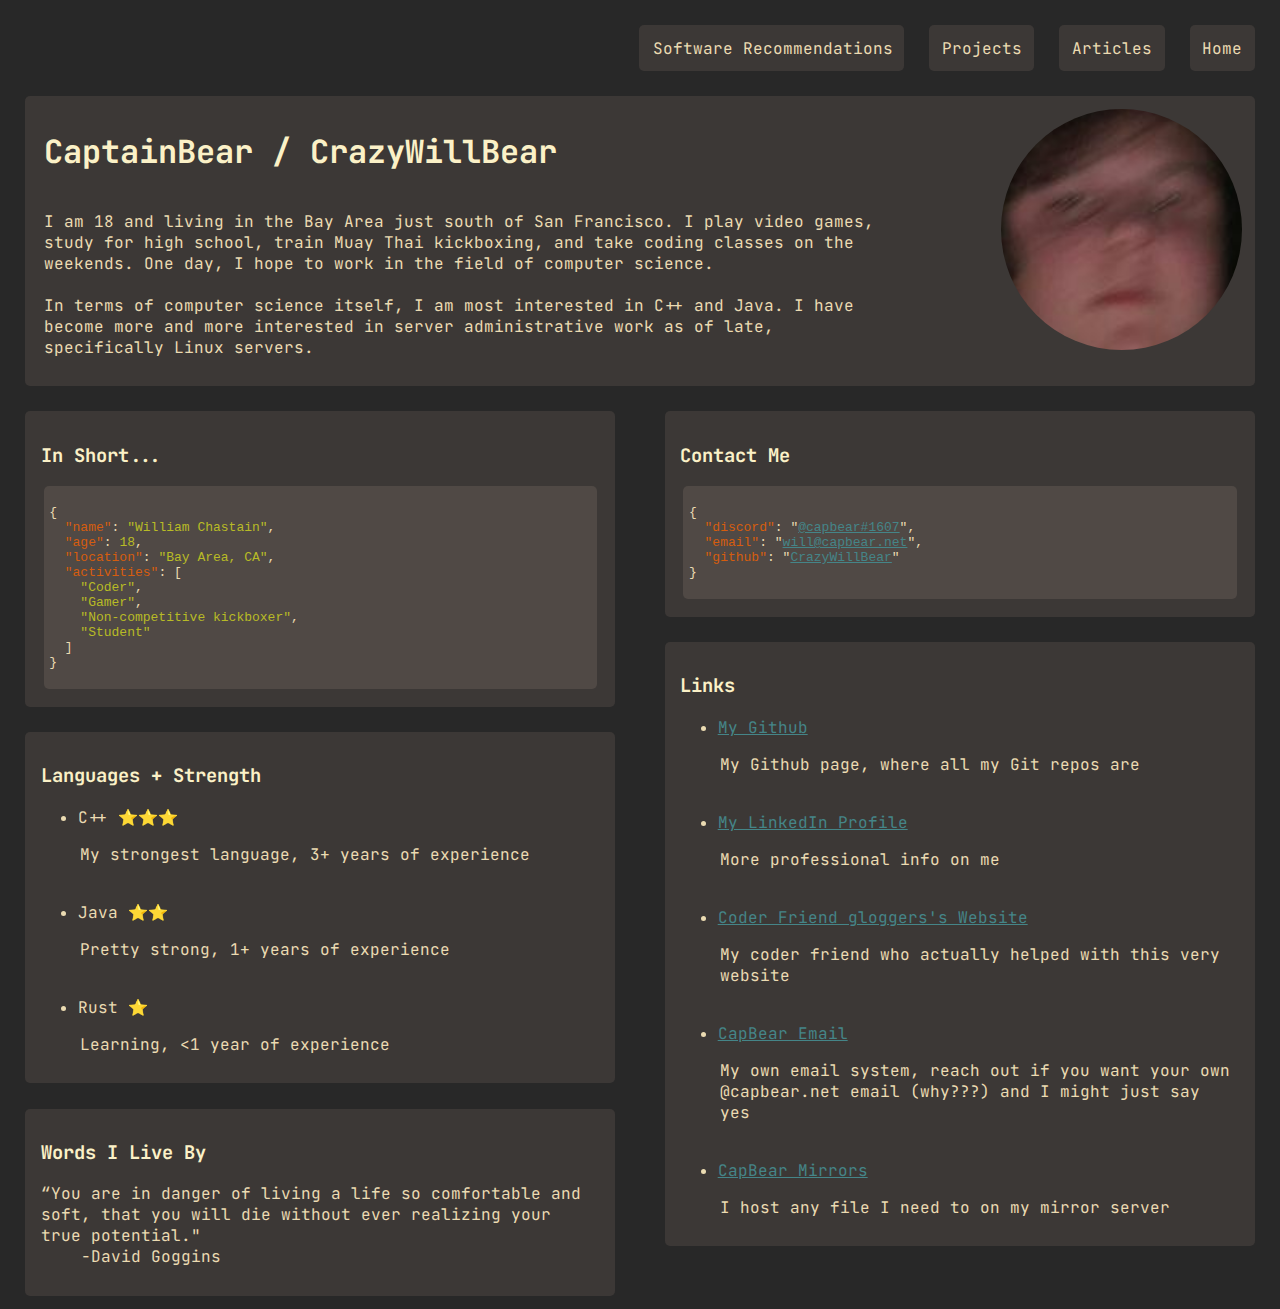
==== index.html @ 5c7d902f "Update the repo" ====
<!--
  ____            ____                  
 / ___|__ _ _ __ | __ )  ___  __ _ _ __ 
| |   / _` | '_ \|  _ \ / _ \/ _` | '__|
| |__| (_| | |_) | |_) |  __/ (_| | |   
 \____\__,_| .__/|____/ \___|\__,_|_|   
           |_|   
-->
<!DOCTYPE html>

<html>
  <head>
    <title>Home - CapBear.net</title>
    <link rel="icon" href="/images/me.jpg" />

    <link
      rel="stylesheet"
      media="only screen and (max-width: 400px)"
      href="/mobile.css"
    />
    <link
      rel="stylesheet"
      media="only screen and (min-width: 401px)"
      href="/desktop.css"
    />

    <meta charset="UTF-8" />
    <meta name="title" content="CapBear.net" />
    <meta
      name="description"
      content="I am 18 and living in the Bay Area just south of San Francisco. I play video games, study for high school, and take coding classes on the weekends. One day, I hope to work in the field of computer science."
    />
    <meta
      name="image"
      content="https://avatars.githubusercontent.com/u/16143570?v=4"
    />
    <meta name="keywords" content="CaptainBear, CrazyWillBear" />
    <meta name="author" content="CaptainBear" />
    <meta name="viewport" content="width=device-width, initial-scale=1.0" />

    <link rel="preconnect" href="https://fonts.googleapis.com" />
    <link rel="preconnect" href="https://fonts.gstatic.com" crossorigin />
    <link
      href="https://fonts.googleapis.com/css2?family=JetBrains+Mono&display=swap"
      rel="stylesheet"
    />
  </head>

  <body>
    <div>
      <a href="/">
        <div class="page-box">
          <p class="page-text">Home</p>
        </div>
      </a>
      <a href="/articles">
        <div class="page-box">
          <p class="page-text">Articles</p>
        </div>
      </a>
      <a href="/projects">
        <div class="page-box">
          <p class="page-text">Projects</p>
        </div>
      </a>
      <a href="/software-recommendations">
        <div class="page-box">
          <p class="page-text">Software Recommendations</p>
        </div>
      </a>
    </div>

    <div class="box-c">
      <img class="face" src="/images/me.jpg" />
      <h1 style="width: 70%; float: left">CaptainBear / CrazyWillBear</h1>
      <p style="width: 70%; float: left">
        I am 18 and living in the Bay Area just south of San Francisco. I play
	video games, study for high school, train Muay Thai kickboxing, and take
	coding classes on the weekends. One day, I hope to work in the field of
	computer science.
        <br />
        <br />
        In terms of computer science itself, I am most interested in C++ and
        Java. I have become more and more interested in server administrative
	work as of late, specifically Linux servers.
      </p>
    </div>

    <div class="box-l">
      <h3>In Short...</h3>
      <div class="code-box">
        <pre><code>{
  <span class="json-var">"name"</span>: <span class="json-def">"William Chastain"</span>,
  <span class="json-var">"age"</span>: <span class="json-def">18</span>,
  <span class="json-var">"location"</span>: <span class="json-def">"Bay Area, CA"</span>,
  <span class="json-var">"activities"</span>: [
    <span class="json-def">"Coder"</span>,
    <span class="json-def">"Gamer"</span>,
    <span class="json-def">"Non-competitive kickboxer"</span>,
    <span class="json-def">"Student"</span>
  ]
} </code></pre>
      </div>
    </div>
    <div class="box-r">
      <h3>Contact Me</h3>
      <div class="code-box">
        <pre><code>{
  <span class="json-var">"discord"</span>: "<a
  href="https://discord.com/users/480455714272444426"
  target="_blank"
  rel="noreferrer noopener"
  >@capbear#1607</a
  >",
  <span class="json-var">"email"</span>: "<a
  href="mailto:will@capbear.net"
  target="_blank"
  rel="noreferrer noopener"
  >will@capbear.net</a
  >",
  <span class="json-var">"github"</span>: "<a
  href="https://github.com/CrazyWillBear"
  target="_blank"
  rel="noreferrer noopener"
  >CrazyWillBear</a
  >"
}</code></pre>
      </div>
    </div>

    <div class="box-r">
      <h3>Links</h3>
      <ul>
        <li>
          <a
            href="https://github.com/CrazyWillBear"
            target="_blank"
            rel="noreferrer noopener"
            >My Github</a
          >
        </li>
        <p>My Github page, where all my Git repos are</p>
        <br />
        <li>
          <a
            href="https://www.linkedin.com/in/william-chastain-55a534222/"
            target="_blank"
            rel="noreferrer noopener"
            >My LinkedIn Profile</a
          >
        </li>
        <p>More professional info on me</p>
        <br />
        <li>
          <a
            href="https://www.gloggers.net/"
            target="_blank"
            rel="noreferrer noopener"
            >Coder Friend gloggers's Website</a
          >
        </li>
        <p>My coder friend who actually helped with this very website</p>
        <br />
        <li>
          <a
            href="https://mail.capbear.net/"
            target="_blank"
            rel="noreferrer noopener"
            >CapBear Email</a
          >
        </li>
        <p>
          My own email system, reach out if you want your own @capbear.net email
          (why???) and I might just say yes
        </p>
        <br />
        <li>
          <a
            href="https://mirrors.capbear.net/"
            target="_blank"
            rel="noreferrer noopener"
            >CapBear Mirrors</a
          >
        </li>
        <p>I host any file I need to on my mirror server</p>
      </ul>
    </div>
    <div class="box-l">
      <h3>Languages + Strength</h3>
      <ul>
        <li>C++ &#11088;&#11088;&#11088;</li>
        <p>My strongest language, 3+ years of experience</p>
        <br />
        <li>Java &#11088;&#11088;</li>
        <p>Pretty strong, 1+ years of experience</p>
        <br />
        <li>Rust &#11088;</li>
        <p>Learning, &lt;1 year of experience</p>
      </ul>
    </div>

    <div class="box-l">
      <h3>Words I Live By</h3>
      <p>
        “You are in danger of living a life so comfortable and soft, that you
        will die without ever realizing your true potential."
        <br />
        &nbsp;&nbsp;&nbsp;&nbsp;-David Goggins
      </p>
    </div>
  </body>
</html>
---- mobile.css ----
html:root {
  color-scheme: dark;
}

body {
  margin: 0px;
  padding: 1%;
  background-color: #282828;

  font-family: "JetBrains Mono", monospace;
  color: #ebdbb2;
}

h1 {
  color: #fbf1c7;
  padding-left: 0.5%;
  padding-right: 0.5%;
}

h3 {
  color: #fbf1c7;
  padding-left: 0.5%;
  padding-right: 0.5%;
}

p {
  color: #ebdbb2;
  padding-left: 0.5%;
  padding-right: 0.5%;
}

a {
  color: #458588;
}

button {
  border-radius: 5px;
  border-color: #3c3836;
  background: none;
  color: #ebdbb2;
}

.page-box {
  float: right;
  display: inline-block;
  white-space: nowrap;
}

.page-text {
  margin-top: 0%;
  margin-bottom: 0%;
}

.code-box {
  margin: 1%;
  background-color: #504945;
  border-radius: 5px;
  padding: 1%;
}

.box-l,
.box-r,
.box-c {
  float: left;
  width: 96%; /* 45% width + 1% padding */
}

.box-l,
.box-r,
.box-c,
.page-box {
  margin: 1%;
  background-color: #3c3836;
  border-radius: 5px;
  padding: 1%;
}

.face {
  transition: all 0.5s ease-in-out;
  border-radius: 50%;
  width: 20%;
  float: right;
}

.json-var {
  color: #d65d0e;
}

.json-def {
  color: #b8bb26;
}
---- desktop.css ----
html:root {
  color-scheme: dark;
}

body {
  margin: 0px;
  padding: 1%;
  background-color: #282828;

  font-family: "JetBrains Mono", monospace;
  color: #ebdbb2;
}

h1 {
  color: #fbf1c7;
  padding-left: 0.5%;
  padding-right: 0.5%;
}

h3 {
  color: #fbf1c7;
  padding-left: 0.5%;
  padding-right: 0.5%;
}

p {
  color: #ebdbb2;
  padding-left: 0.5%;
  padding-right: 0.5%;
}

a {
  color: #458588;
}

pre {
  overflow: auto;
}

input {
  border-radius: 5px;
  border-color: #3c3836;
  background: none;
  color: #ebdbb2;

  transition: all 0.3s ease-in-out;
}

.page-box {
  float: right;
  display: inline-block;
  white-space: nowrap;
}

.page-text {
  margin-top: 0%;
  margin-bottom: 0%;
}

.code-box {
  margin: 1%;
  background-color: #504945;
  border-radius: 5px;
  padding: 1%;
}

.box-l {
  float: left;
  width: 45%;
}

.box-r {
  float: right;
  width: 45%;
}

.box-c {
  float: left;
  width: 96%; /* 45% width + 1% padding */
}

.box-l,
.box-r,
.box-c,
.page-box {
  margin: 1%;
  background-color: #3c3836;
  border-radius: 5px;
  padding: 1%;

  transition: all 0.3s ease-in-out;
}

button:hover,
.box-l:hover,
.box-r:hover,
.box-c:hover,
.page-box:hover {
  transform: scale(1.03);
}

.face {
  transition: all 0.5s ease-in-out;
  border-radius: 50%;
  width: 20%;
  float: right;
}

.face:hover {
  border-radius: 25%;
}

.json-var {
  color: #d65d0e;
}

.json-def {
  color: #b8bb26;
}
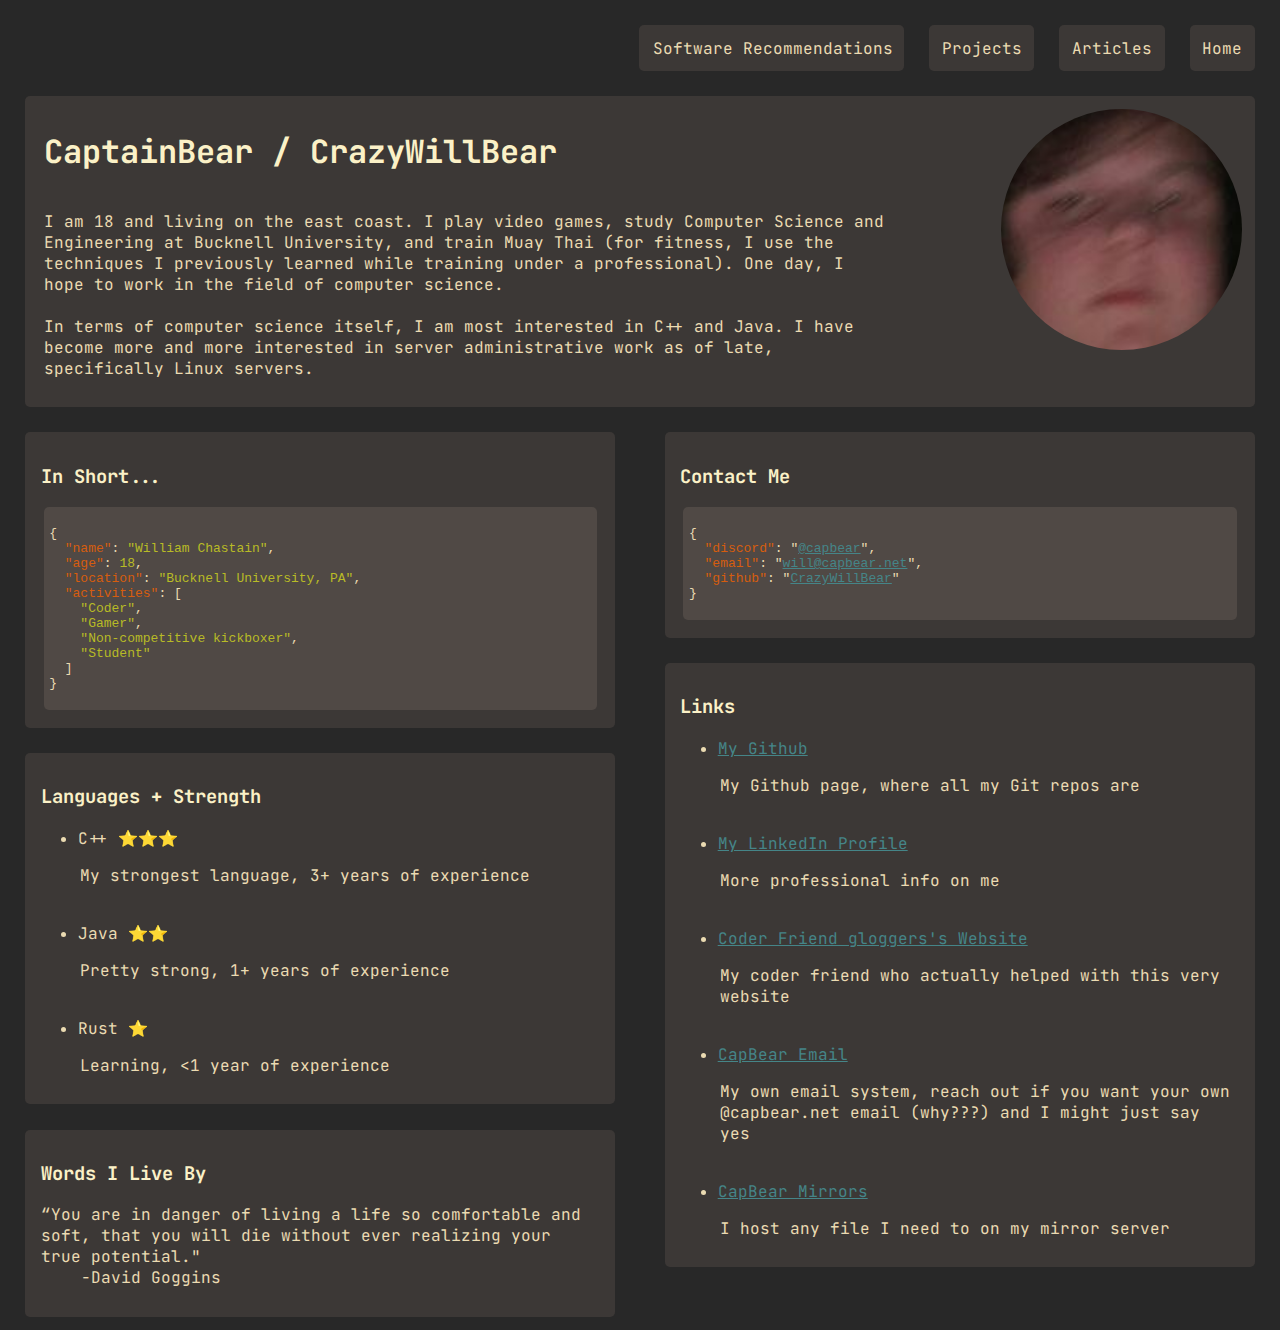
==== commit bd8be905: "Update git repo" ====
--- a/index.html
+++ b/index.html
@@ -74,10 +74,11 @@
       <img class="face" src="/images/me.jpg" />
       <h1 style="width: 70%; float: left">CaptainBear / CrazyWillBear</h1>
       <p style="width: 70%; float: left">
-        I am 18 and living in the Bay Area just south of San Francisco. I play
-	video games, study for high school, train Muay Thai kickboxing, and take
-	coding classes on the weekends. One day, I hope to work in the field of
-	computer science.
+        I am 18 and living on the east coast. I play
+	video games, study Computer Science and Engineering at Bucknell University,
+	and train Muay Thai (for fitness, I use the techniques I previously learned
+	while training under a professional). One day, I hope to work in the field
+	of computer science.
         <br />
         <br />
         In terms of computer science itself, I am most interested in C++ and
@@ -92,7 +93,7 @@
         <pre><code>{
   <span class="json-var">"name"</span>: <span class="json-def">"William Chastain"</span>,
   <span class="json-var">"age"</span>: <span class="json-def">18</span>,
-  <span class="json-var">"location"</span>: <span class="json-def">"Bay Area, CA"</span>,
+  <span class="json-var">"location"</span>: <span class="json-def">"Bucknell University, PA"</span>,
   <span class="json-var">"activities"</span>: [
     <span class="json-def">"Coder"</span>,
     <span class="json-def">"Gamer"</span>,
@@ -110,7 +111,7 @@
   href="https://discord.com/users/480455714272444426"
   target="_blank"
   rel="noreferrer noopener"
-  >@capbear#1607</a
+  >@capbear</a
   >",
   <span class="json-var">"email"</span>: "<a
   href="mailto:will@capbear.net"
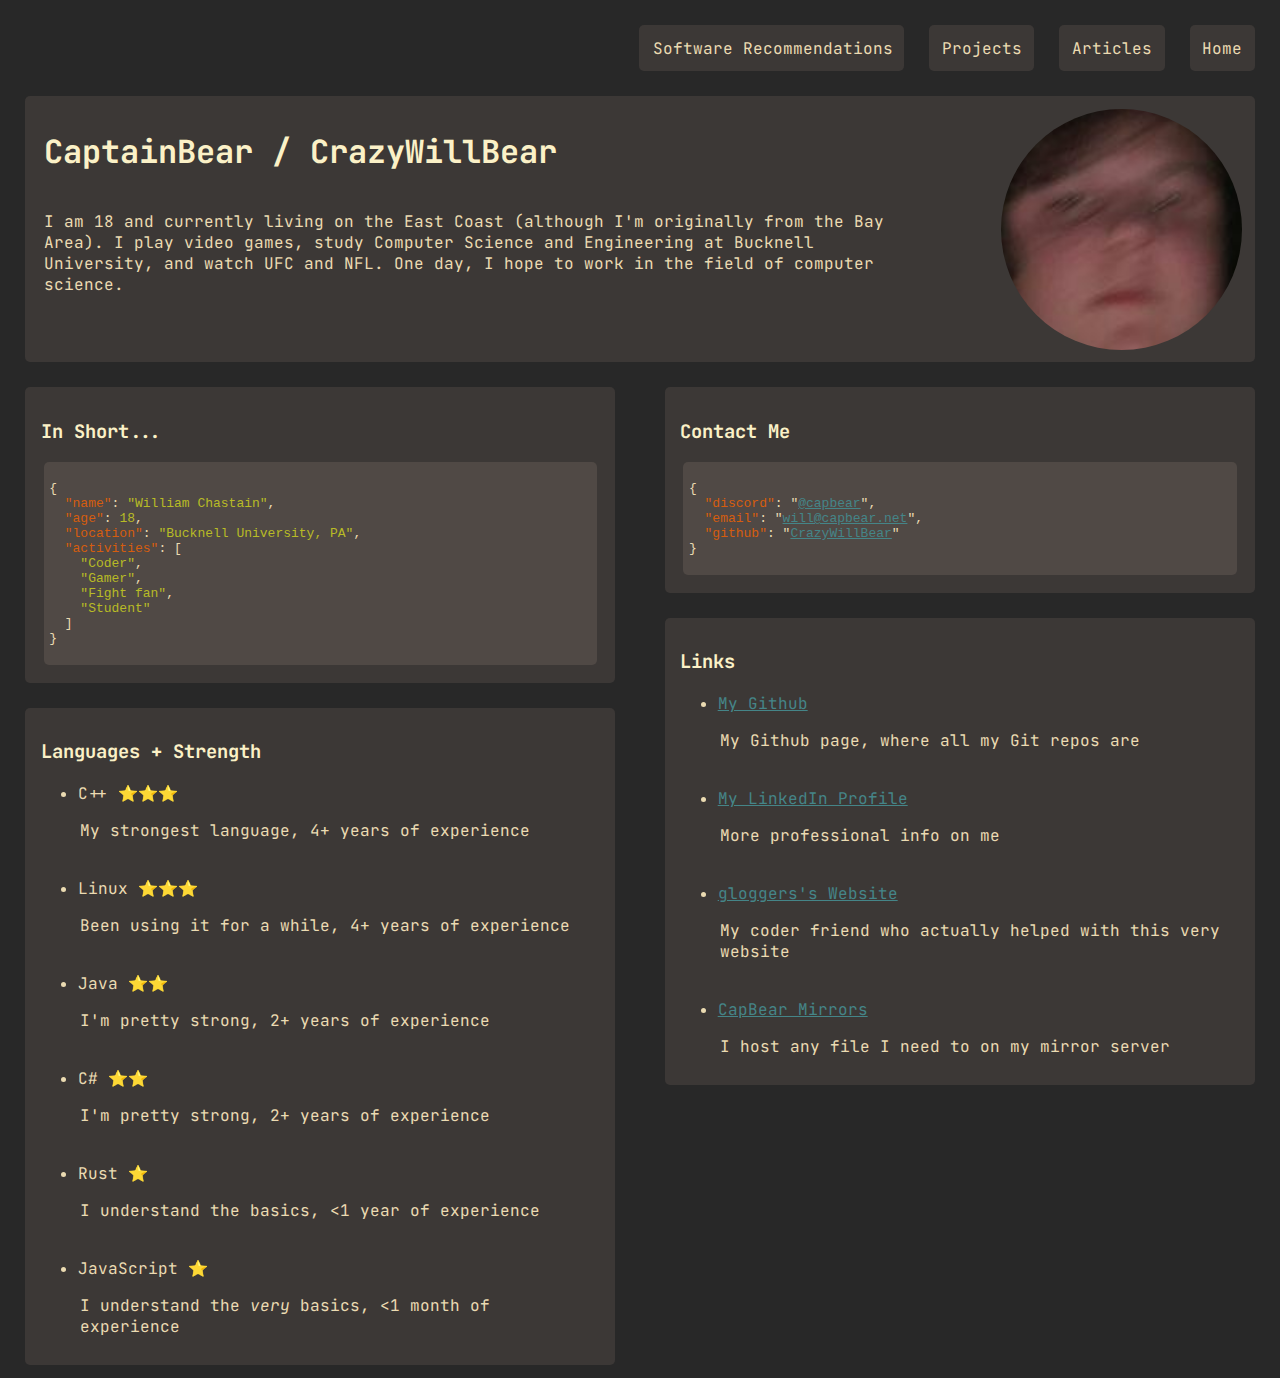
==== commit 7c674ada: "🌘🐐 Updated with Glitch" ====
--- a/index.html
+++ b/index.html
@@ -1,10 +1,12 @@
 <!--
-  ____            ____                  
- / ___|__ _ _ __ | __ )  ___  __ _ _ __ 
-| |   / _` | '_ \|  _ \ / _ \/ _` | '__|
-| |__| (_| | |_) | |_) |  __/ (_| | |   
- \____\__,_| .__/|____/ \___|\__,_|_|   
-           |_|   
+ _____            ______                 
+/  __ \           | ___ \                
+| /  \/ __ _ _ __ | |_/ / ___  __ _ _ __ 
+| |    / _` | '_ \| ___ \/ _ \/ _` | '__|
+| \__/\ (_| | |_) | |_/ /  __/ (_| | |   
+ \____/\__,_| .__/\____/ \___|\__,_|_|   
+            | |                          
+            |_|        
 -->
 <!DOCTYPE html>
 
@@ -28,7 +30,10 @@
     <meta name="title" content="CapBear.net" />
     <meta
       name="description"
-      content="I am 18 and living in the Bay Area just south of San Francisco. I play video games, study for high school, and take coding classes on the weekends. One day, I hope to work in the field of computer science."
+      content="I am 18 and currently living on the East Coast (although I'm originally
+        from the Bay Area). I play video games, study Computer Science and
+        Engineering at Bucknell University, and watch UFC and NFL. One
+        day, I hope to work in the field of computer science."
     />
     <meta
       name="image"
@@ -74,16 +79,10 @@
       <img class="face" src="/images/me.jpg" />
       <h1 style="width: 70%; float: left">CaptainBear / CrazyWillBear</h1>
       <p style="width: 70%; float: left">
-        I am 18 and living on the east coast. I play
-	video games, study Computer Science and Engineering at Bucknell University,
-	and train Muay Thai (for fitness, I use the techniques I previously learned
-	while training under a professional). One day, I hope to work in the field
-	of computer science.
-        <br />
-        <br />
-        In terms of computer science itself, I am most interested in C++ and
-        Java. I have become more and more interested in server administrative
-	work as of late, specifically Linux servers.
+        I am 18 and currently living on the East Coast (although I'm originally
+        from the Bay Area). I play video games, study Computer Science and
+        Engineering at Bucknell University, and watch UFC and NFL. One day, I
+        hope to work in the field of computer science.
       </p>
     </div>
 
@@ -97,7 +96,7 @@
   <span class="json-var">"activities"</span>: [
     <span class="json-def">"Coder"</span>,
     <span class="json-def">"Gamer"</span>,
-    <span class="json-def">"Non-competitive kickboxer"</span>,
+    <span class="json-def">"Fight fan"</span>,
     <span class="json-def">"Student"</span>
   ]
 } </code></pre>
@@ -157,23 +156,10 @@
             href="https://www.gloggers.net/"
             target="_blank"
             rel="noreferrer noopener"
-            >Coder Friend gloggers's Website</a
+            >gloggers's Website</a
           >
         </li>
         <p>My coder friend who actually helped with this very website</p>
-        <br />
-        <li>
-          <a
-            href="https://mail.capbear.net/"
-            target="_blank"
-            rel="noreferrer noopener"
-            >CapBear Email</a
-          >
-        </li>
-        <p>
-          My own email system, reach out if you want your own @capbear.net email
-          (why???) and I might just say yes
-        </p>
         <br />
         <li>
           <a
@@ -190,24 +176,23 @@
       <h3>Languages + Strength</h3>
       <ul>
         <li>C++ &#11088;&#11088;&#11088;</li>
-        <p>My strongest language, 3+ years of experience</p>
+        <p>My strongest language, 4+ years of experience</p>
+        <br />
+        <li>Linux &#11088;&#11088;&#11088;</li>
+        <p>Been using it for a while, 4+ years of experience</p>
         <br />
         <li>Java &#11088;&#11088;</li>
-        <p>Pretty strong, 1+ years of experience</p>
+        <p>I'm pretty strong, 2+ years of experience</p>
+        <br />
+        <li>C# &#11088;&#11088;</li>
+        <p>I'm pretty strong, 2+ years of experience</p>
         <br />
         <li>Rust &#11088;</li>
-        <p>Learning, &lt;1 year of experience</p>
+        <p>I understand the basics, &lt;1 year of experience</p>
+        <br />
+        <li>JavaScript &#11088;</li>
+        <p>I understand the <i>very</i> basics, &lt;1 month of experience</p>
       </ul>
-    </div>
-
-    <div class="box-l">
-      <h3>Words I Live By</h3>
-      <p>
-        “You are in danger of living a life so comfortable and soft, that you
-        will die without ever realizing your true potential."
-        <br />
-        &nbsp;&nbsp;&nbsp;&nbsp;-David Goggins
-      </p>
     </div>
   </body>
 </html>
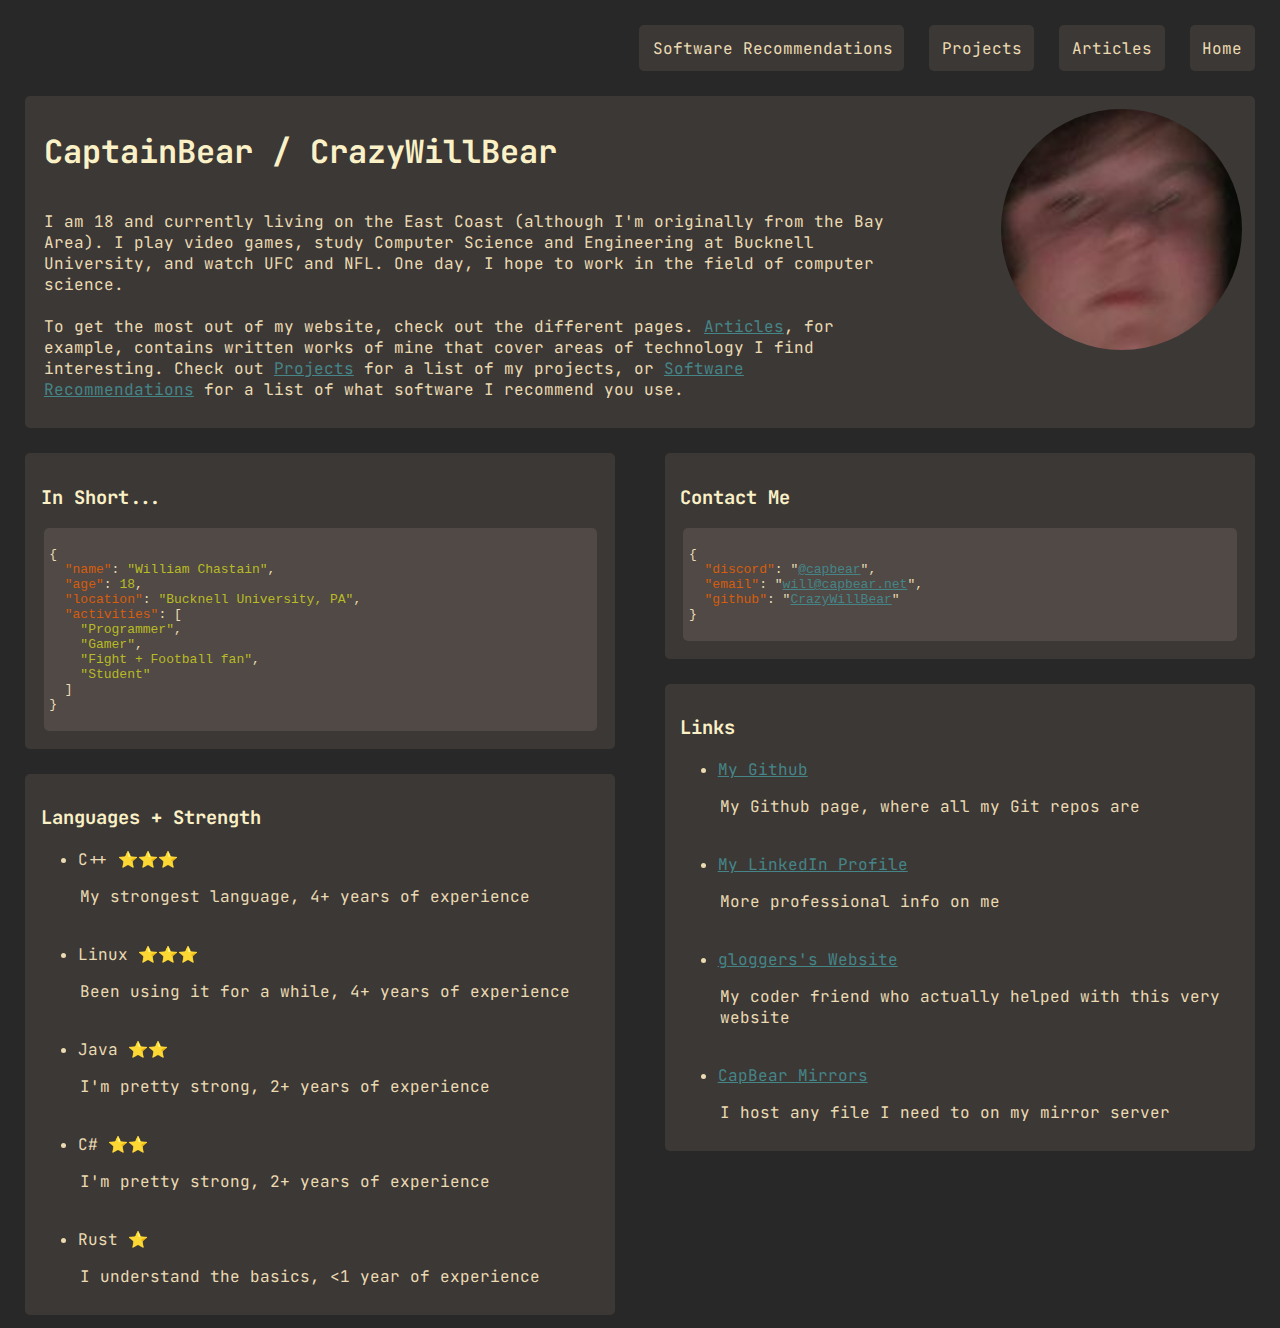
==== commit 278bc0da: "⬇️🧄 Updated with Glitch" ====
--- a/index.html
+++ b/index.html
@@ -17,12 +17,12 @@
 
     <link
       rel="stylesheet"
-      media="only screen and (max-width: 400px)"
+      media="only screen and (max-width: 428px)"
       href="/mobile.css"
     />
     <link
       rel="stylesheet"
-      media="only screen and (min-width: 401px)"
+      media="only screen and (min-width: 429px)"
       href="/desktop.css"
     />
 
@@ -83,6 +83,14 @@
         from the Bay Area). I play video games, study Computer Science and
         Engineering at Bucknell University, and watch UFC and NFL. One day, I
         hope to work in the field of computer science.
+        <br />
+        <br />
+        To get the most out of my website, check out the different pages.
+        <a href="/articles">Articles</a>, for example, contains written works of
+        mine that cover areas of technology I find interesting. Check out
+        <a href="/projects">Projects</a> for a list of my projects, or
+        <a href="/software-recommendations">Software Recommendations</a> for a
+        list of what software I recommend you use.
       </p>
     </div>
 
@@ -94,9 +102,9 @@
   <span class="json-var">"age"</span>: <span class="json-def">18</span>,
   <span class="json-var">"location"</span>: <span class="json-def">"Bucknell University, PA"</span>,
   <span class="json-var">"activities"</span>: [
-    <span class="json-def">"Coder"</span>,
+    <span class="json-def">"Programmer"</span>,
     <span class="json-def">"Gamer"</span>,
-    <span class="json-def">"Fight fan"</span>,
+    <span class="json-def">"Fight + Football fan"</span>,
     <span class="json-def">"Student"</span>
   ]
 } </code></pre>
@@ -189,9 +197,6 @@
         <br />
         <li>Rust &#11088;</li>
         <p>I understand the basics, &lt;1 year of experience</p>
-        <br />
-        <li>JavaScript &#11088;</li>
-        <p>I understand the <i>very</i> basics, &lt;1 month of experience</p>
       </ul>
     </div>
   </body>
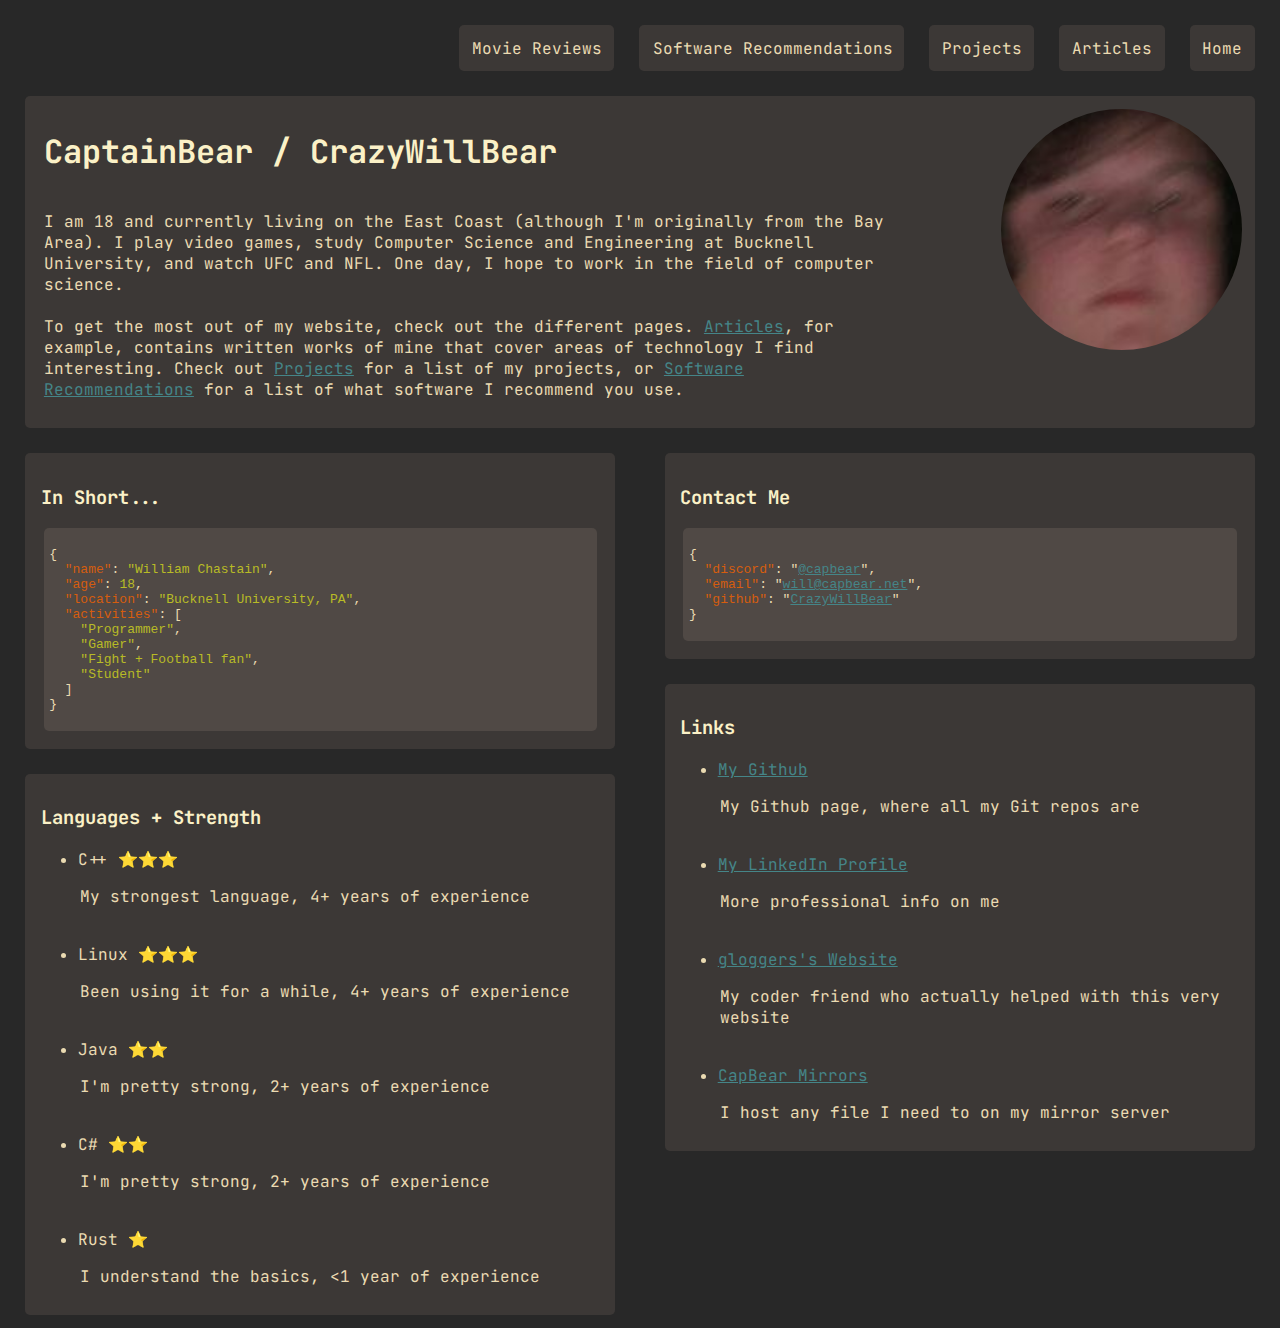
==== commit a9b01298: "💲🦍 Updated with Glitch" ====
--- a/index.html
+++ b/index.html
@@ -71,6 +71,11 @@
       <a href="/software-recommendations">
         <div class="page-box">
           <p class="page-text">Software Recommendations</p>
+        </div>
+      </a>
+      <a href="/movie-reviews">
+        <div class="page-box">
+          <p class="page-text">Movie Reviews</p>
         </div>
       </a>
     </div>
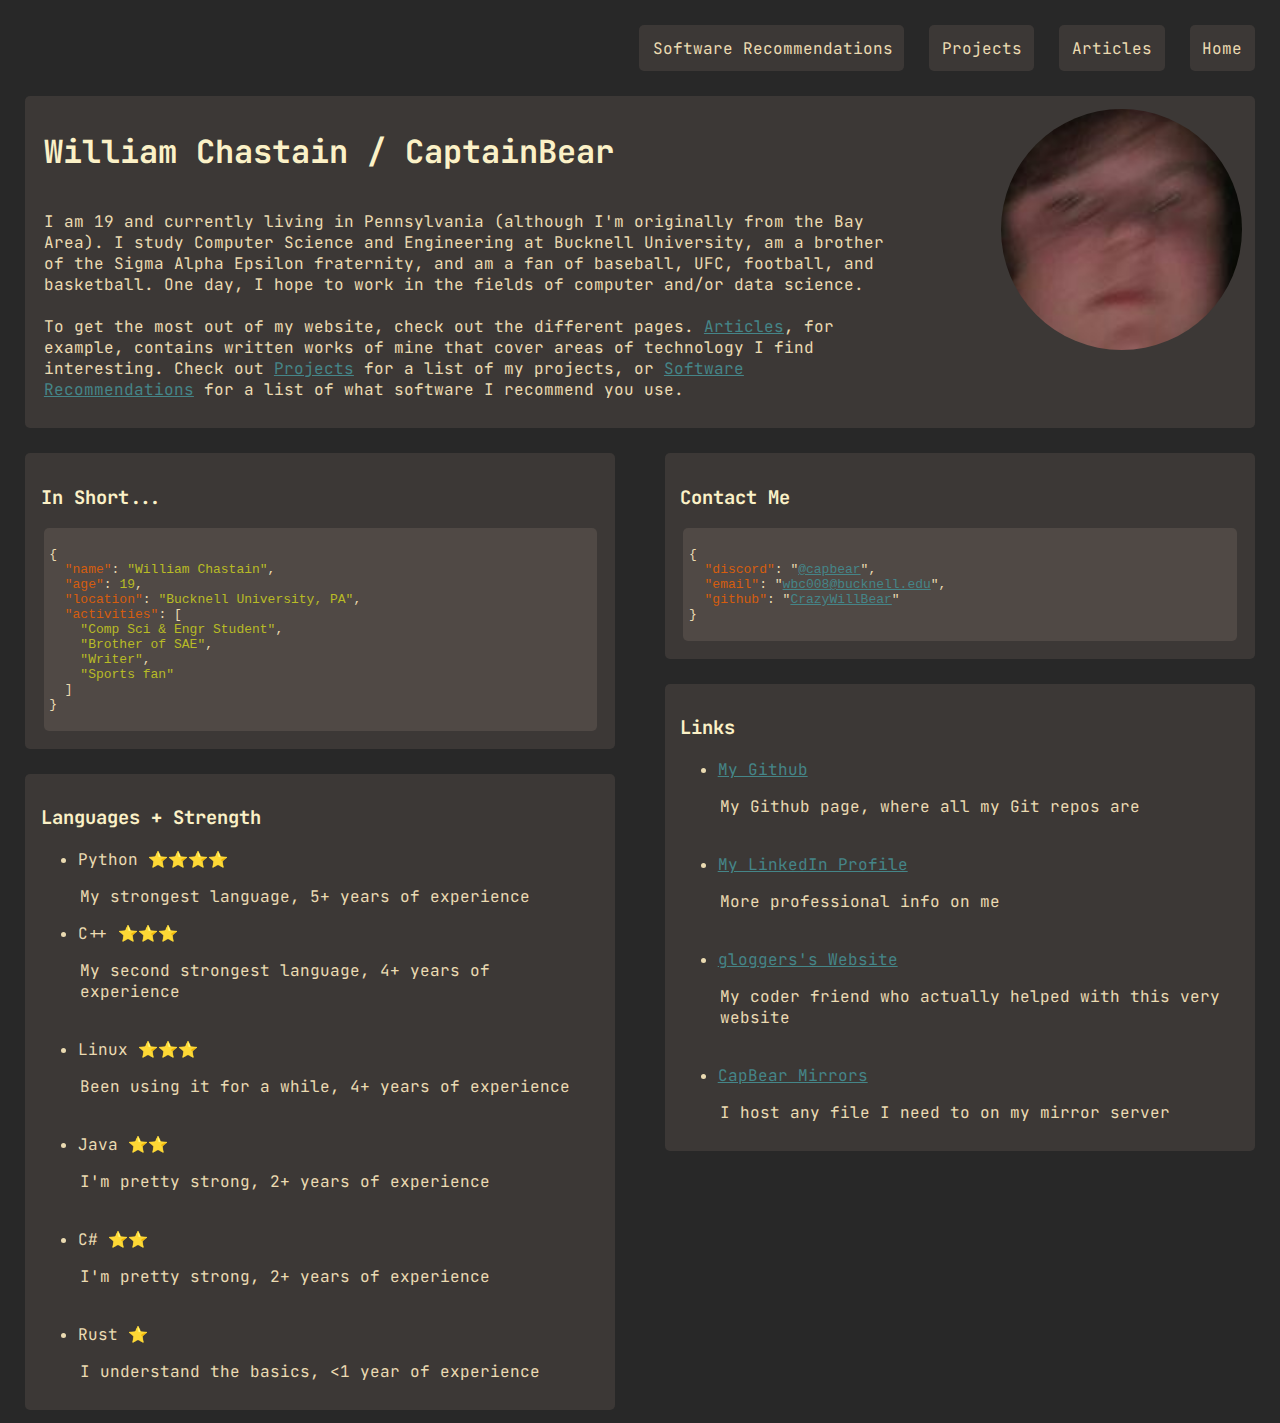
==== commit 41ac5e15: "🛎️🕷️ Updated with Glitch" ====
--- a/index.html
+++ b/index.html
@@ -30,17 +30,18 @@
     <meta name="title" content="CapBear.net" />
     <meta
       name="description"
-      content="I am 18 and currently living on the East Coast (although I'm originally
-        from the Bay Area). I play video games, study Computer Science and
-        Engineering at Bucknell University, and watch UFC and NFL. One
-        day, I hope to work in the field of computer science."
+      content="I am 19 and currently living in Pennsylvania (although I'm originally
+        from the Bay Area). I study Computer Science and Engineering at Bucknell
+        University, am a brother of the Sigma Alpha Epsilon fraternity, and am a
+        fan of baseball, UFC, football, and basketball. One day, I hope to work
+        in the fields of computer and/or data science."
     />
     <meta
       name="image"
       content="https://avatars.githubusercontent.com/u/16143570?v=4"
     />
-    <meta name="keywords" content="CaptainBear, CrazyWillBear" />
-    <meta name="author" content="CaptainBear" />
+    <meta name="keywords" content="CaptainBear, William Chastain" />
+    <meta name="author" content="William Chastain" />
     <meta name="viewport" content="width=device-width, initial-scale=1.0" />
 
     <link rel="preconnect" href="https://fonts.googleapis.com" />
@@ -73,21 +74,17 @@
           <p class="page-text">Software Recommendations</p>
         </div>
       </a>
-      <a href="/movie-reviews">
-        <div class="page-box">
-          <p class="page-text">Movie Reviews</p>
-        </div>
-      </a>
     </div>
 
     <div class="box-c">
       <img class="face" src="/images/me.jpg" />
-      <h1 style="width: 70%; float: left">CaptainBear / CrazyWillBear</h1>
+      <h1 style="width: 70%; float: left">William Chastain / CaptainBear</h1>
       <p style="width: 70%; float: left">
-        I am 18 and currently living on the East Coast (although I'm originally
-        from the Bay Area). I play video games, study Computer Science and
-        Engineering at Bucknell University, and watch UFC and NFL. One day, I
-        hope to work in the field of computer science.
+        I am 19 and currently living in Pennsylvania (although I'm originally
+        from the Bay Area). I study Computer Science and Engineering at Bucknell
+        University, am a brother of the Sigma Alpha Epsilon fraternity, and am a
+        fan of baseball, UFC, football, and basketball. One day, I hope to work
+        in the fields of computer and/or data science.
         <br />
         <br />
         To get the most out of my website, check out the different pages.
@@ -104,13 +101,13 @@
       <div class="code-box">
         <pre><code>{
   <span class="json-var">"name"</span>: <span class="json-def">"William Chastain"</span>,
-  <span class="json-var">"age"</span>: <span class="json-def">18</span>,
+  <span class="json-var">"age"</span>: <span class="json-def">19</span>,
   <span class="json-var">"location"</span>: <span class="json-def">"Bucknell University, PA"</span>,
   <span class="json-var">"activities"</span>: [
-    <span class="json-def">"Programmer"</span>,
-    <span class="json-def">"Gamer"</span>,
-    <span class="json-def">"Fight + Football fan"</span>,
-    <span class="json-def">"Student"</span>
+    <span class="json-def">"Comp Sci &#38; Engr Student"</span>,
+    <span class="json-def">"Brother of SAE"</span>,
+    <span class="json-def">"Writer"</span>,
+    <span class="json-def">"Sports fan"</span>
   ]
 } </code></pre>
       </div>
@@ -126,10 +123,10 @@
   >@capbear</a
   >",
   <span class="json-var">"email"</span>: "<a
-  href="mailto:will@capbear.net"
+  href="mailto:wbc008@bucknell.edu"
   target="_blank"
   rel="noreferrer noopener"
-  >will@capbear.net</a
+  >wbc008@bucknell.edu</a
   >",
   <span class="json-var">"github"</span>: "<a
   href="https://github.com/CrazyWillBear"
@@ -188,8 +185,10 @@
     <div class="box-l">
       <h3>Languages + Strength</h3>
       <ul>
+        <li>Python &#11088;&#11088;&#11088;&#11088;</li>
+        <p>My strongest language, 5+ years of experience</p>
         <li>C++ &#11088;&#11088;&#11088;</li>
-        <p>My strongest language, 4+ years of experience</p>
+        <p>My second strongest language, 4+ years of experience</p>
         <br />
         <li>Linux &#11088;&#11088;&#11088;</li>
         <p>Been using it for a while, 4+ years of experience</p>
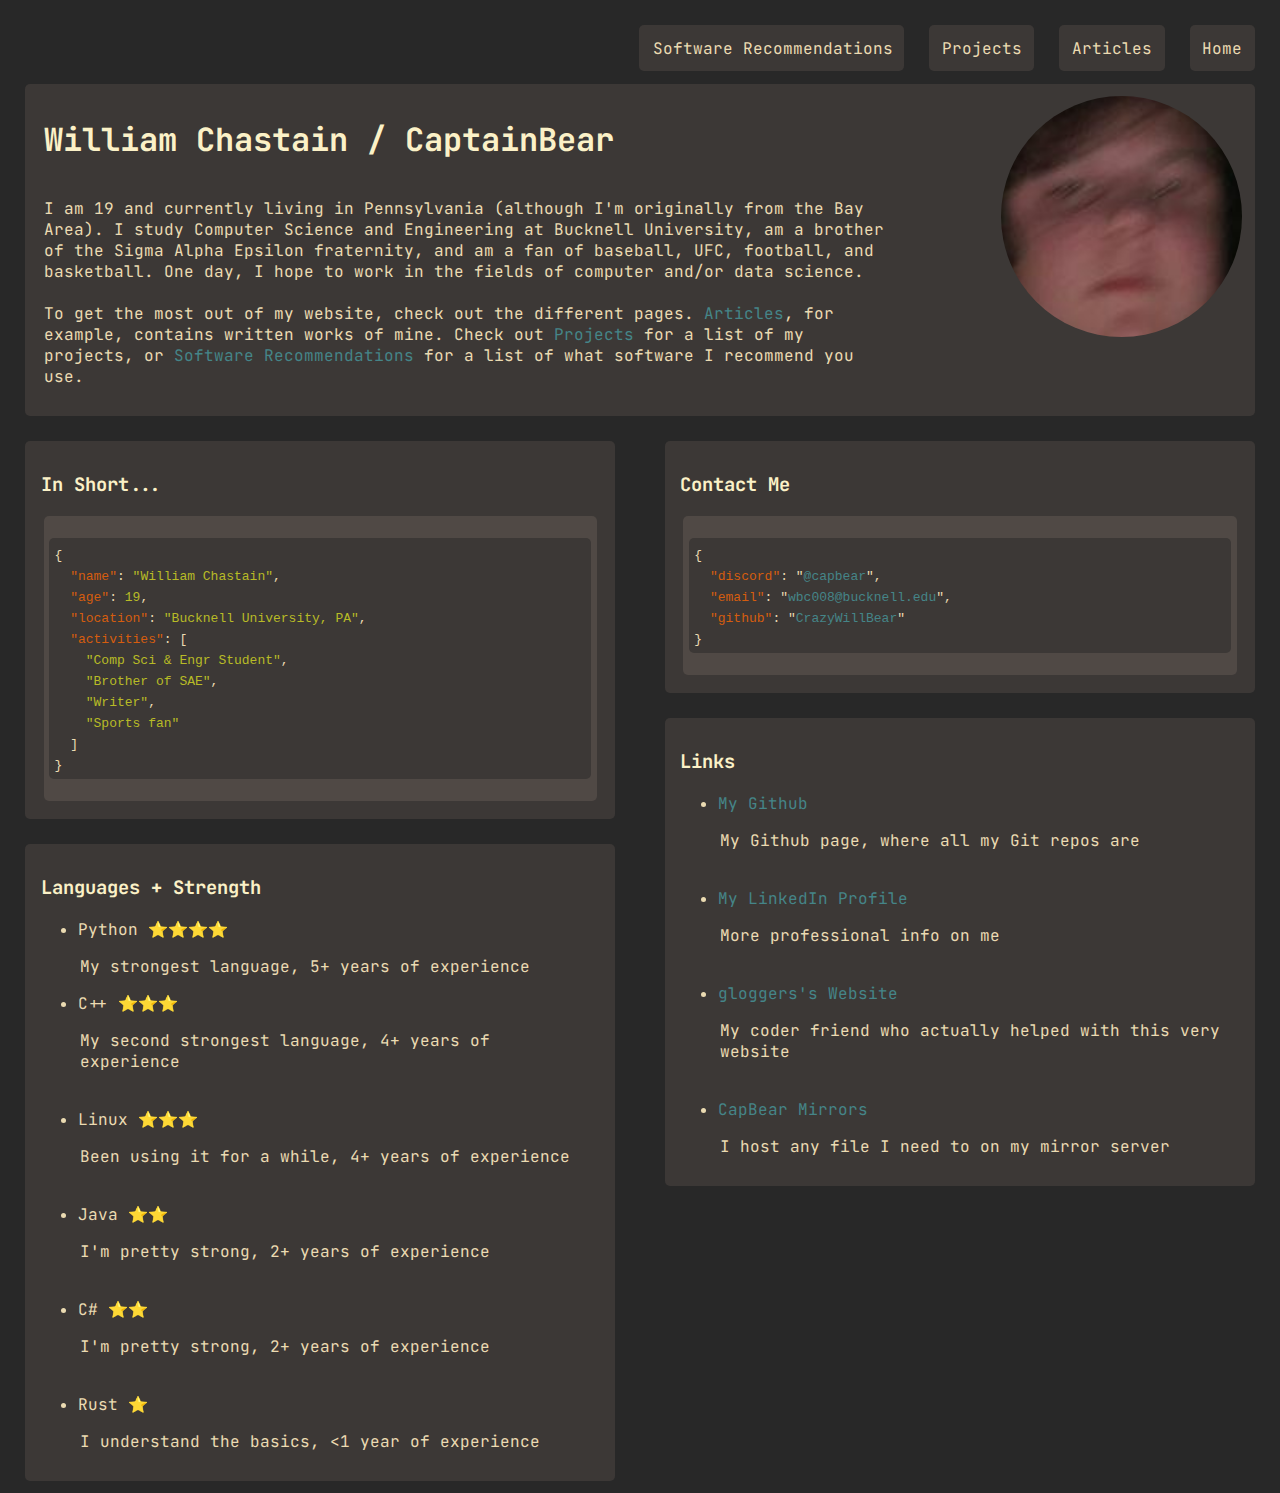
==== commit b8e7ed91: "😳🥎 Updated with Glitch" ====
--- a/index.html
+++ b/index.html
@@ -89,8 +89,8 @@
         <br />
         To get the most out of my website, check out the different pages.
         <a href="/articles">Articles</a>, for example, contains written works of
-        mine that cover areas of technology I find interesting. Check out
-        <a href="/projects">Projects</a> for a list of my projects, or
+        mine. Check out <a href="/projects">Projects</a> for a list of my
+        projects, or
         <a href="/software-recommendations">Software Recommendations</a> for a
         list of what software I recommend you use.
       </p>
--- a/mobile.css
+++ b/mobile.css
@@ -1,56 +1,80 @@
-html:root {
+/* General Settings */
+:root {
   color-scheme: dark;
 }
 
 body {
-  margin: 0px;
+  margin: 0;
   padding: 1%;
   background-color: #282828;
-
   font-family: "JetBrains Mono", monospace;
   color: #ebdbb2;
 }
 
-h1 {
+/* Headings */
+h1, h3 {
   color: #fbf1c7;
   padding-left: 0.5%;
   padding-right: 0.5%;
 }
 
-h3 {
-  color: #fbf1c7;
-  padding-left: 0.5%;
-  padding-right: 0.5%;
-}
-
+/* Paragraphs */
 p {
   color: #ebdbb2;
   padding-left: 0.5%;
   padding-right: 0.5%;
 }
 
+/* Links */
 a {
   color: #458588;
+  text-decoration: none;
+}
+a:hover {
+  text-decoration: underline;
 }
 
-button {
+/* Preformatted Text */
+pre {
+  overflow: auto;
+  font-family: "JetBrains Mono", monospace;
+  background-color: #3c3836;
+  padding: 1%;
   border-radius: 5px;
-  border-color: #3c3836;
+}
+
+/* Input Fields */
+input {
+  border-radius: 5px;
+  border: 1px solid #3c3836;
   background: none;
   color: #ebdbb2;
+  padding: 0.5em;
+  transition: all 0.3s ease-in-out;
+}
+input:focus {
+  outline: none;
+  border-color: #458588;
 }
 
+/* Page Box */
 .page-box {
   float: right;
   display: inline-block;
   white-space: nowrap;
+  background-color: #3c3836;
+  border-radius: 5px;
+  padding: 1%;
+  margin: 1%;
+  transition: all 0.3s ease-in-out;
 }
 
+/* Page Text */
 .page-text {
-  margin-top: 0%;
-  margin-bottom: 0%;
+  margin: 0;
 }
 
+/* Code Box */
 .code-box {
   margin: 1%;
   background-color: #504945;
@@ -58,34 +82,58 @@
   padding: 1%;
 }
 
-.box-l,
-.box-r,
-.box-c {
-  float: left;
-  width: 96%; /* 45% width + 1% padding */
+/* Box Layout */
+.box-c, .box-r, .box-l {
+  clear: both;
+  margin: 1% auto; /* Center horizontally */
 }
 
-.box-l,
-.box-r,
-.box-c,
-.page-box {
+/* Shared Box Styles */
+.box-l, .box-r, .box-c, .page-box {
+  overflow: hidden;
   margin: 1%;
   background-color: #3c3836;
   border-radius: 5px;
   padding: 1%;
+  transition: all 0.3s ease-in-out;
 }
 
+/* Article Box */
+.article-box {
+  font-family: "Merriweather", serif;
+  line-height: 1.5; /* Adjust the value as needed */
+  
+  width: 96%;
+  margin: 0 auto;
+  padding: 1%;
+  background-color: #3c3836;
+  border-radius: 5px;
+  clear: both;
+}
+
+.article-date-inline {
+  font-size: 0.8rem; /* Smaller font size */
+  color: #888888; /* Subtle color */
+  margin-left: 1rem;
+  vertical-align: baseline; /* Aligns date with the text baseline */
+}
+
+/* Face Image */
 .face {
   transition: all 0.5s ease-in-out;
   border-radius: 50%;
   width: 20%;
   float: right;
 }
+.face:hover {
+  border-radius: 25%;
+}
 
+/* JSON Highlighting */
 .json-var {
   color: #d65d0e;
 }
 
 .json-def {
   color: #b8bb26;
-}
+}--- a/desktop.css
+++ b/desktop.css
@@ -1,62 +1,80 @@
-html:root {
+/* General Settings */
+:root {
   color-scheme: dark;
 }
 
 body {
-  margin: 0px;
+  margin: 0;
   padding: 1%;
   background-color: #282828;
-
   font-family: "JetBrains Mono", monospace;
   color: #ebdbb2;
 }
 
-h1 {
+/* Headings */
+h1, h3 {
   color: #fbf1c7;
   padding-left: 0.5%;
   padding-right: 0.5%;
 }
 
-h3 {
-  color: #fbf1c7;
-  padding-left: 0.5%;
-  padding-right: 0.5%;
-}
-
+/* Paragraphs */
 p {
   color: #ebdbb2;
   padding-left: 0.5%;
   padding-right: 0.5%;
 }
 
+/* Links */
 a {
   color: #458588;
+  text-decoration: none;
+}
+a:hover {
+  text-decoration: underline;
 }
 
+/* Preformatted Text */
 pre {
   overflow: auto;
+  font-family: "JetBrains Mono", monospace;
+  background-color: #3c3836;
+  padding: 1%;
+  border-radius: 5px;
 }
 
+/* Input Fields */
 input {
   border-radius: 5px;
-  border-color: #3c3836;
+  border: 1px solid #3c3836;
   background: none;
   color: #ebdbb2;
-
+  padding: 0.5em;
   transition: all 0.3s ease-in-out;
 }
+input:focus {
+  outline: none;
+  border-color: #458588;
+}
 
+/* Page Box */
 .page-box {
   float: right;
   display: inline-block;
   white-space: nowrap;
+  background-color: #3c3836;
+  border-radius: 5px;
+  padding: 1%;
+  margin: 1%;
+  transition: all 0.3s ease-in-out;
 }
 
+/* Page Text */
 .page-text {
-  margin-top: 0%;
-  margin-bottom: 0%;
+  margin: 0;
 }
 
+/* Code Box */
 .code-box {
   margin: 1%;
   background-color: #504945;
@@ -64,6 +82,7 @@
   padding: 1%;
 }
 
+/* Box Layouts */
 .box-l {
   float: left;
   width: 45%;
@@ -75,22 +94,41 @@
 }
 
 .box-c {
-  float: left;
-  width: 96%; /* 45% width + 1% padding */
+  clear: both;
+  margin: 1% auto; /* Center horizontally */
 }
 
-.box-l,
-.box-r,
-.box-c,
-.page-box {
+/* Shared Box Styles */
+.box-l, .box-r, .box-c, .page-box {
+  overflow: hidden;
   margin: 1%;
   background-color: #3c3836;
   border-radius: 5px;
   padding: 1%;
-
   transition: all 0.3s ease-in-out;
 }
 
+/* Article Box */
+.article-box {
+  font-family: "Merriweather", serif;
+  line-height: 1.5; /* Adjust the value as needed */
+  
+  width: 50%;
+  margin: 0 auto;
+  padding: 1%;
+  background-color: #3c3836;
+  border-radius: 5px;
+  clear: both;
+}
+
+.article-date-inline {
+  font-size: 0.8rem; /* Smaller font size */
+  color: #888888; /* Subtle color */
+  margin-left: 1rem;
+  vertical-align: baseline; /* Aligns date with the text baseline */
+}
+
+/* Hover Effects */
 button:hover,
 .box-l:hover,
 .box-r:hover,
@@ -99,21 +137,22 @@
   transform: scale(1.03);
 }
 
+/* Face Image */
 .face {
   transition: all 0.5s ease-in-out;
   border-radius: 50%;
   width: 20%;
   float: right;
 }
-
 .face:hover {
   border-radius: 25%;
 }
 
+/* JSON Highlighting */
 .json-var {
   color: #d65d0e;
 }
 
 .json-def {
   color: #b8bb26;
-}
+}